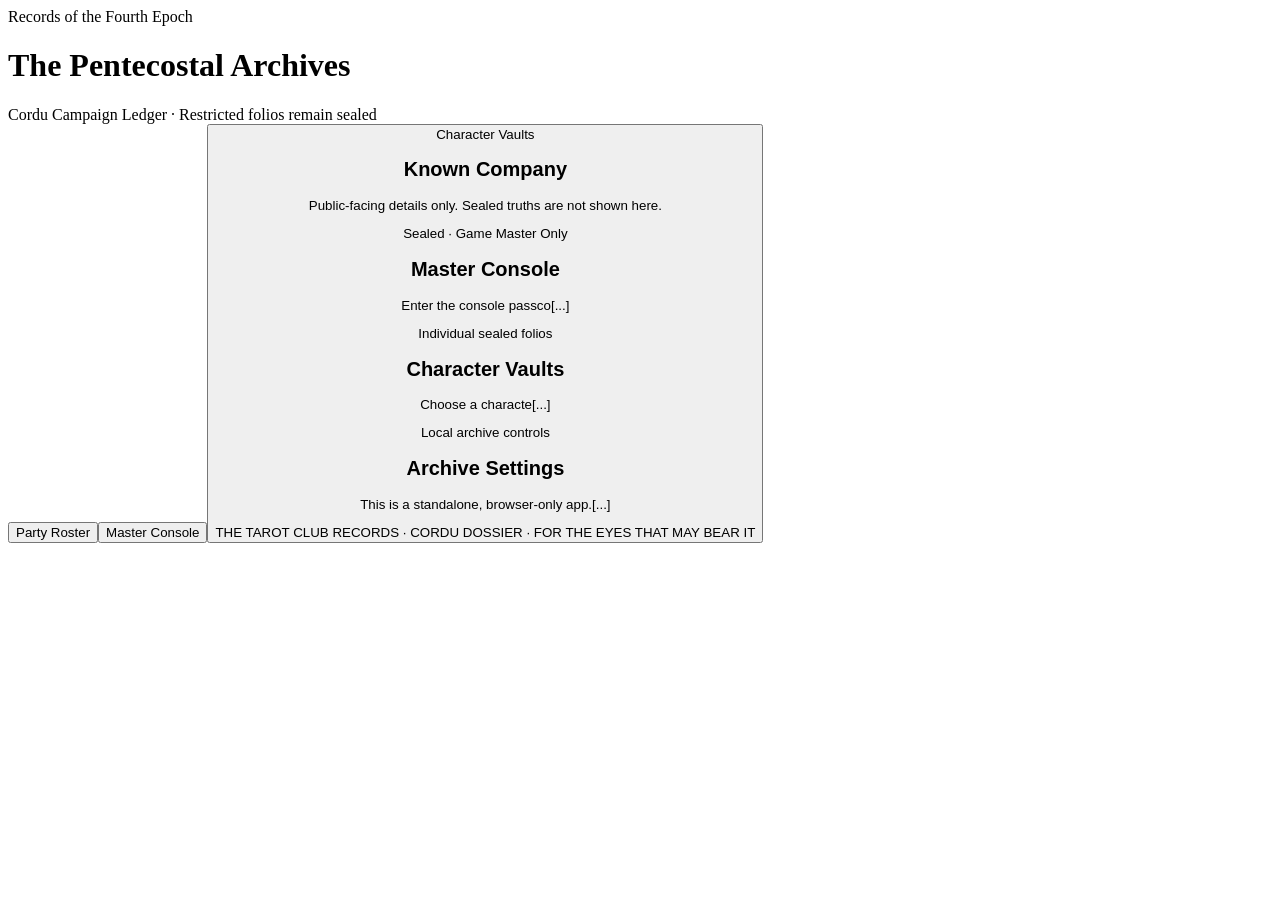
==== index.html @ aff827ed "Create HTML version of the archive page" ====
<!doctype html>
<html lang="en">
<head>
<meta charset="utf-8"><meta name="viewport" content="width=device-width,initial-scale=1">
<meta name="theme-color" content="#111512"><title>The Pentecostal Archives</title>
<style>
:root{--bg:#101411;--panel:#191f1a;--panel2:#202820;--line:#394239;--ink:#e8e6d8;--muted:#a5ac9e;--gold:#d5b76a;--red:#c87568;--green:#9cae85;--shadow:0 16px 44px #0005}*{box-sizing:border-box}body{ma[...]
</style>
</head>
<body><main class="wrap">
<header class="mast"><div><div class="eyebrow">Records of the Fourth Epoch</div><h1>The Pentecostal Archives</h1><div class="subtle">Cordu Campaign Ledger · Restricted folios remain sealed</div></div[...]
<nav class="tabs" aria-label="Archive sections"><button class="active" data-tab="roster">Party Roster</button><button data-tab="dm">Master Console</button><button data-tab="vaults">Character Vaults</b[...]
<section id="roster" class="tab section"><div class="topline"><div><h2>Known Company</h2><p class="subtle">Public-facing details only. Sealed truths are not shown here.</p></div></div><div id="rosterG[...]
<section id="dm" class="tab section hidden"><div id="dmLock" class="panel locked"><div class="eyebrow">Sealed · Game Master Only</div><h2>Master Console</h2><p class="subtle">Enter the console passco[...]
<section id="vaults" class="tab section hidden"><div id="vaultLock" class="panel locked"><div class="eyebrow">Individual sealed folios</div><h2>Character Vaults</h2><p class="subtle">Choose a characte[...]
<section id="settings" class="tab section hidden"><div class="panel"><div class="eyebrow">Local archive controls</div><h2>Archive Settings</h2><p class="notice">This is a standalone, browser-only app.[...]
<footer>THE TAROT CLUB RECORDS · CORDU DOSSIER · FOR THE EYES THAT MAY BEAR IT</footer></main><div id="toast" class="toast hidden"></div>
<script>
(()=>{'use strict';
const seed={dmPin:'pentecost',players:[
{id:'lumian',name:'Lumian Lee',pathway:'Hunter',apparent:'Sequence 8 · Provoker',condition:'Unconscious',hp:0,maxHp:10,vaultPin:'1904',truth:'True sequence: Sequence 8, Provoker. Keep his stated stat[...]
{id:'aurore',name:'Aurore',pathway:'Unknown',apparent:'Unconfirmed',condition:'Status unknown',hp:null,maxHp:null,vaultPin:'0813',truth:'Aurore’s status remains uncertain. Keep this uncertainty out [...]
{id:'companion',name:'Companion',pathway:'Unrecorded',apparent:'Unconfirmed',condition:'Stable',hp:8,maxHp:10,vaultPin:'7724',truth:'Unrecorded true sequence. Update identity and facts when establishe[...]
],dm:{countdown:'13 days remain until D-Day. Update this countdown as the campaign advances.',loop:'Cordu’s time loop and resets are the concealed truth. Preserve continuity of what characters remem[...]
const clone=x=>JSON.parse(JSON.stringify(x));let data;try{data=JSON.parse(localStorage.getItem('pentecostalArchive')||'null')}catch{}if(!data||!Array.isArray(data.players)||!data.dm)data=clone(seed);
const persist=()=>localStorage.setItem('pentecostalArchive',JSON.stringify(data));const esc=s=>String(s??'').replace(/[&<>"']/g,c=>({'&':'&amp;','<':'&lt;','>':'&gt;','"':'&quot;',"'":'&#39;'}[c]));co[...]
function toast(s){$('toast').textContent=s;$('toast').classList.remove('hidden');clearTimeout(toastTimer);toastTimer=setTimeout(()=>$('toast').classList.add('hidden'),2300)}
function renderRoster(){$('rosterGrid').innerHTML=data.players.map(p=>{let hp=Number.isFinite(p.hp)&&Number.isFinite(p.maxHp)&&p.maxHp>0,percent=hp?Math.max(0,Math.min(100,p.hp/p.maxHp*100)):0;return [...]
function area(key,label,value){return `<div class="field"><label>${label}</label><textarea data-key="${key}">${esc(value)}</textarea></div>`}
function renderDm(){let d=data.dm;$('dmContent').innerHTML=`<div class="panel"><div class="eyebrow">Sealed · GM folio</div><div class="topline"><h2>Cordu Master Console</h2><button id="lockDm">Relock[...]
function renderVault(p){$('vaultContent').innerHTML=`<div class="panel secret"><div class="eyebrow">Private folio · ${esc(p.name)}</div><div class="topline"><h2>${esc(p.name)}</h2><button id="lockVau[...]
document.querySelectorAll('.tabs button').forEach(b=>b.onclick=()=>{document.querySelectorAll('.tabs button').forEach(x=>x.classList.toggle('active',x===b));document.querySelectorAll('.tab').forEach(x[...]
$('dmForm').onsubmit=e=>{e.preventDefault();if($('dmPin').value!==data.dmPin){toast('Passcode not recognized');return}$('dmPin').value='';$('dmLock').classList.add('hidden');$('dmContent').classList.r[...]
$('vaultForm').onsubmit=e=>{e.preventDefault();let p=data.players.find(x=>x.id===$('characterSelect').value);if(!p||$('vaultPin').value!==p.vaultPin){toast('PIN not recognized');return}$('vaultLock').[...]
$('saveDmPin').onclick=()=>{let a=$('newDmPin').value,b=$('newDmPin2').value;if(!a||a!==b){toast('Enter matching non-empty passcodes');return}data.dmPin=a;persist();$('newDmPin').value=$('newDmPin2').[...]
$('exportBtn').onclick=()=>{let blob=new Blob([JSON.stringify(data,null,2)],{type:'application/json'}),a=document.createElement('a');a.href=URL.createObjectURL(blob);a.download='pentecostal-archives-b[...]
$('importBtn').onclick=()=>$('importFile').click();$('importFile').onchange=async e=>{try{let x=JSON.parse(await e.target.files[0].text());if(!Array.isArray(x.players)||!x.dm||!x.dmPin)throw Error();d[...]
$('resetBtn').onclick=()=>{if(confirm('Restore original seeded campaign data? This overwrites all local changes.')){data=clone(seed);persist();renderRoster();toast('Original campaign restored')}};rend[...]
})();
</script></body></html>
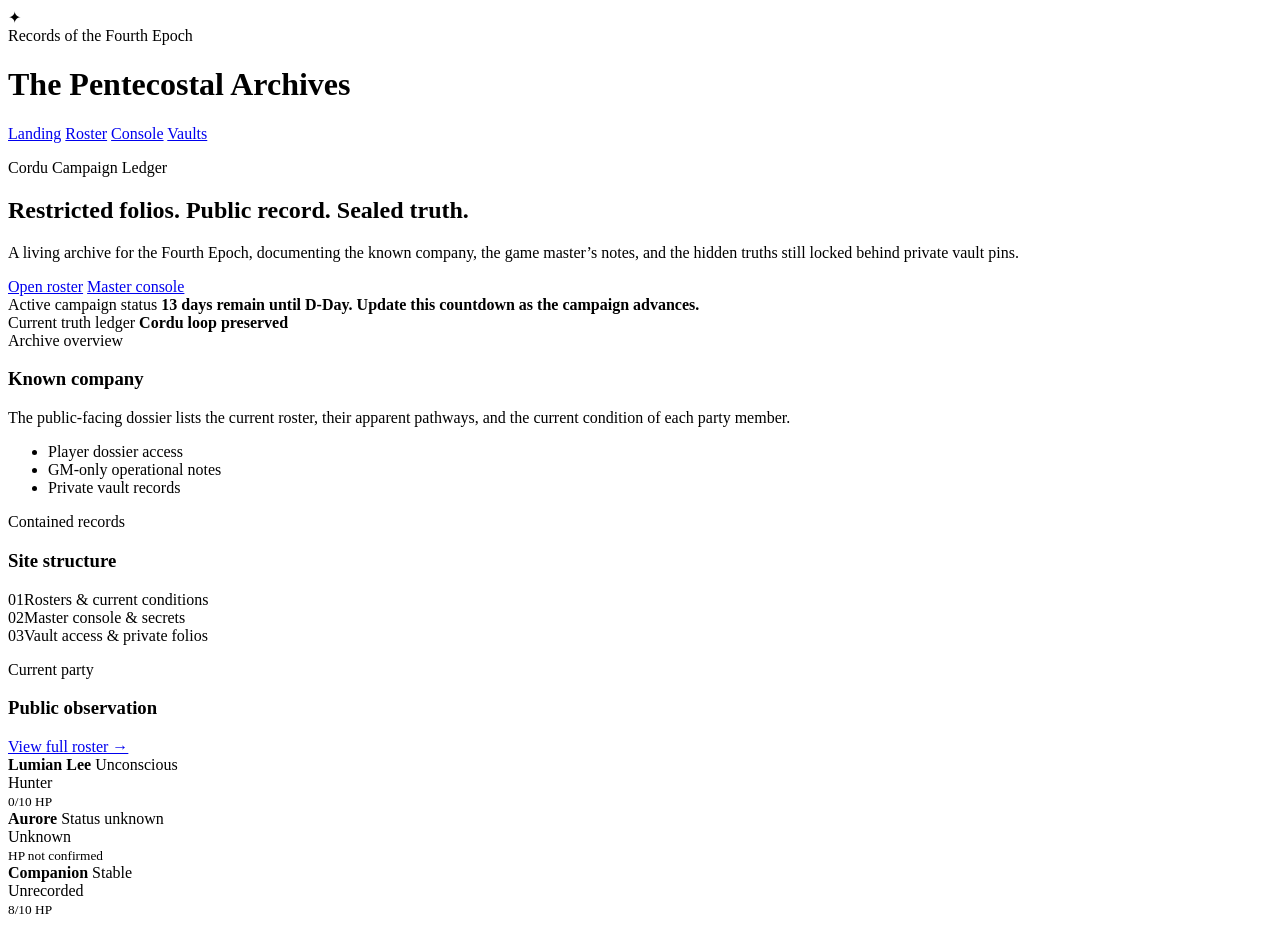
==== commit 83846e0a: "Build a multi-page archive website with a landing page, roster, console, and vault sections." ====
--- a/index.html
+++ b/index.html
@@ -1,40 +1,95 @@
 <!doctype html>
 <html lang="en">
-<head>
-<meta charset="utf-8"><meta name="viewport" content="width=device-width,initial-scale=1">
-<meta name="theme-color" content="#111512"><title>The Pentecostal Archives</title>
-<style>
-:root{--bg:#101411;--panel:#191f1a;--panel2:#202820;--line:#394239;--ink:#e8e6d8;--muted:#a5ac9e;--gold:#d5b76a;--red:#c87568;--green:#9cae85;--shadow:0 16px 44px #0005}*{box-sizing:border-box}body{ma[...]
-</style>
-</head>
-<body><main class="wrap">
-<header class="mast"><div><div class="eyebrow">Records of the Fourth Epoch</div><h1>The Pentecostal Archives</h1><div class="subtle">Cordu Campaign Ledger · Restricted folios remain sealed</div></div[...]
-<nav class="tabs" aria-label="Archive sections"><button class="active" data-tab="roster">Party Roster</button><button data-tab="dm">Master Console</button><button data-tab="vaults">Character Vaults</b[...]
-<section id="roster" class="tab section"><div class="topline"><div><h2>Known Company</h2><p class="subtle">Public-facing details only. Sealed truths are not shown here.</p></div></div><div id="rosterG[...]
-<section id="dm" class="tab section hidden"><div id="dmLock" class="panel locked"><div class="eyebrow">Sealed · Game Master Only</div><h2>Master Console</h2><p class="subtle">Enter the console passco[...]
-<section id="vaults" class="tab section hidden"><div id="vaultLock" class="panel locked"><div class="eyebrow">Individual sealed folios</div><h2>Character Vaults</h2><p class="subtle">Choose a characte[...]
-<section id="settings" class="tab section hidden"><div class="panel"><div class="eyebrow">Local archive controls</div><h2>Archive Settings</h2><p class="notice">This is a standalone, browser-only app.[...]
-<footer>THE TAROT CLUB RECORDS · CORDU DOSSIER · FOR THE EYES THAT MAY BEAR IT</footer></main><div id="toast" class="toast hidden"></div>
-<script>
-(()=>{'use strict';
-const seed={dmPin:'pentecost',players:[
-{id:'lumian',name:'Lumian Lee',pathway:'Hunter',apparent:'Sequence 8 · Provoker',condition:'Unconscious',hp:0,maxHp:10,vaultPin:'1904',truth:'True sequence: Sequence 8, Provoker. Keep his stated stat[...]
-{id:'aurore',name:'Aurore',pathway:'Unknown',apparent:'Unconfirmed',condition:'Status unknown',hp:null,maxHp:null,vaultPin:'0813',truth:'Aurore’s status remains uncertain. Keep this uncertainty out [...]
-{id:'companion',name:'Companion',pathway:'Unrecorded',apparent:'Unconfirmed',condition:'Stable',hp:8,maxHp:10,vaultPin:'7724',truth:'Unrecorded true sequence. Update identity and facts when establishe[...]
-],dm:{countdown:'13 days remain until D-Day. Update this countdown as the campaign advances.',loop:'Cordu’s time loop and resets are the concealed truth. Preserve continuity of what characters remem[...]
-const clone=x=>JSON.parse(JSON.stringify(x));let data;try{data=JSON.parse(localStorage.getItem('pentecostalArchive')||'null')}catch{}if(!data||!Array.isArray(data.players)||!data.dm)data=clone(seed);
-const persist=()=>localStorage.setItem('pentecostalArchive',JSON.stringify(data));const esc=s=>String(s??'').replace(/[&<>"']/g,c=>({'&':'&amp;','<':'&lt;','>':'&gt;','"':'&quot;',"'":'&#39;'}[c]));co[...]
-function toast(s){$('toast').textContent=s;$('toast').classList.remove('hidden');clearTimeout(toastTimer);toastTimer=setTimeout(()=>$('toast').classList.add('hidden'),2300)}
-function renderRoster(){$('rosterGrid').innerHTML=data.players.map(p=>{let hp=Number.isFinite(p.hp)&&Number.isFinite(p.maxHp)&&p.maxHp>0,percent=hp?Math.max(0,Math.min(100,p.hp/p.maxHp*100)):0;return [...]
-function area(key,label,value){return `<div class="field"><label>${label}</label><textarea data-key="${key}">${esc(value)}</textarea></div>`}
-function renderDm(){let d=data.dm;$('dmContent').innerHTML=`<div class="panel"><div class="eyebrow">Sealed · GM folio</div><div class="topline"><h2>Cordu Master Console</h2><button id="lockDm">Relock[...]
-function renderVault(p){$('vaultContent').innerHTML=`<div class="panel secret"><div class="eyebrow">Private folio · ${esc(p.name)}</div><div class="topline"><h2>${esc(p.name)}</h2><button id="lockVau[...]
-document.querySelectorAll('.tabs button').forEach(b=>b.onclick=()=>{document.querySelectorAll('.tabs button').forEach(x=>x.classList.toggle('active',x===b));document.querySelectorAll('.tab').forEach(x[...]
-$('dmForm').onsubmit=e=>{e.preventDefault();if($('dmPin').value!==data.dmPin){toast('Passcode not recognized');return}$('dmPin').value='';$('dmLock').classList.add('hidden');$('dmContent').classList.r[...]
-$('vaultForm').onsubmit=e=>{e.preventDefault();let p=data.players.find(x=>x.id===$('characterSelect').value);if(!p||$('vaultPin').value!==p.vaultPin){toast('PIN not recognized');return}$('vaultLock').[...]
-$('saveDmPin').onclick=()=>{let a=$('newDmPin').value,b=$('newDmPin2').value;if(!a||a!==b){toast('Enter matching non-empty passcodes');return}data.dmPin=a;persist();$('newDmPin').value=$('newDmPin2').[...]
-$('exportBtn').onclick=()=>{let blob=new Blob([JSON.stringify(data,null,2)],{type:'application/json'}),a=document.createElement('a');a.href=URL.createObjectURL(blob);a.download='pentecostal-archives-b[...]
-$('importBtn').onclick=()=>$('importFile').click();$('importFile').onchange=async e=>{try{let x=JSON.parse(await e.target.files[0].text());if(!Array.isArray(x.players)||!x.dm||!x.dmPin)throw Error();d[...]
-$('resetBtn').onclick=()=>{if(confirm('Restore original seeded campaign data? This overwrites all local changes.')){data=clone(seed);persist();renderRoster();toast('Original campaign restored')}};rend[...]
-})();
-</script></body></html>
+  <head>
+    <meta charset="utf-8" />
+    <meta name="viewport" content="width=device-width,initial-scale=1" />
+    <meta name="theme-color" content="#111512" />
+    <title>The Pentecostal Archives | Landing</title>
+    <link rel="stylesheet" href="styles.css" />
+    <script defer src="app.js"></script>
+  </head>
+  <body data-page="home">
+    <div class="page-shell">
+      <header class="topbar">
+        <div class="brand-block">
+          <div class="brand-mark">✦</div>
+          <div>
+            <div class="eyebrow">Records of the Fourth Epoch</div>
+            <h1>The Pentecostal Archives</h1>
+          </div>
+        </div>
+        <nav class="main-nav" aria-label="Primary navigation">
+          <a class="active" href="index.html">Landing</a>
+          <a href="roster.html">Roster</a>
+          <a href="console.html">Console</a>
+          <a href="vaults.html">Vaults</a>
+        </nav>
+      </header>
+
+      <main class="page-content home-layout">
+        <section class="hero panel">
+          <div class="hero-copy">
+            <p class="eyebrow accent">Cordu Campaign Ledger</p>
+            <h2>Restricted folios. Public record. Sealed truth.</h2>
+            <p>
+              A living archive for the Fourth Epoch, documenting the known company, the game master’s notes,
+              and the hidden truths still locked behind private vault pins.
+            </p>
+            <div class="hero-actions">
+              <a class="button primary" href="roster.html">Open roster</a>
+              <a class="button secondary" href="console.html">Master console</a>
+            </div>
+          </div>
+          <div class="hero-aside">
+            <div class="stat-card">
+              <span class="label">Active campaign status</span>
+              <strong id="countdownDisplay">--</strong>
+            </div>
+            <div class="stat-card muted">
+              <span class="label">Current truth ledger</span>
+              <strong>Cordu loop preserved</strong>
+            </div>
+          </div>
+        </section>
+
+        <section class="overview-grid">
+          <article class="panel summary-panel">
+            <div class="eyebrow">Archive overview</div>
+            <h3>Known company</h3>
+            <p>
+              The public-facing dossier lists the current roster, their apparent pathways, and the current condition of each party member.
+            </p>
+            <ul class="feature-list">
+              <li>Player dossier access</li>
+              <li>GM-only operational notes</li>
+              <li>Private vault records</li>
+            </ul>
+          </article>
+
+          <article class="panel summary-panel">
+            <div class="eyebrow">Contained records</div>
+            <h3>Site structure</h3>
+            <div class="record-stack">
+              <div><span>01</span>Rosters & current conditions</div>
+              <div><span>02</span>Master console & secrets</div>
+              <div><span>03</span>Vault access & private folios</div>
+            </div>
+          </article>
+        </section>
+
+        <section class="panel dossier-panel">
+          <div class="section-heading">
+            <div>
+              <p class="eyebrow">Current party</p>
+              <h3>Public observation</h3>
+            </div>
+            <a href="roster.html" class="text-link">View full roster →</a>
+          </div>
+          <div id="homeRoster" class="mini-roster" aria-live="polite"></div>
+        </section>
+      </main>
+    </div>
+
+    <div id="toast" class="toast hidden" aria-live="polite"></div>
+  </body>
+</html>
--- a/styles.css
+++ b/styles.css
@@ -0,0 +1,50 @@
+<!doctype html>
+<html lang="en">
+  <head>
+    <meta charset="utf-8" />
+    <meta name="viewport" content="width=device-width,initial-scale=1" />
+    <meta name="theme-color" content="#111512" />
+    <title>The Pentecostal Archives | Vaults</title>
+    <link rel="stylesheet" href="styles.css" />
+    <script defer src="app.js"></script>
+  </head>
+  <body data-page="vaults">
+    <div class="page-shell">
+      <header class="topbar">
+        <div class="brand-block">
+          <div class="brand-mark">✦</div>
+          <div>
+            <div class="eyebrow">Records of the Fourth Epoch</div>
+            <h1>The Pentecostal Archives</h1>
+          </div>
+        </div>
+        <nav class="main-nav" aria-label="Primary navigation">
+          <a href="index.html">Landing</a>
+          <a href="roster.html">Roster</a>
+          <a href="console.html">Console</a>
+          <a class="active" href="vaults.html">Vaults</a>
+        </nav>
+      </header>
+
+      <main class="page-content narrow-content">
+        <section class="panel locked-panel" id="vaultLock">
+          <p class="eyebrow accent">Individual sealed folios</p>
+          <h2>Character Vaults</h2>
+          <p class="muted-text">Select a character and enter their private PIN to open the sealed folio.</p>
+
+          <form id="vaultForm" class="archive-form">
+            <label for="characterSelect">Select character</label>
+            <select id="characterSelect"></select>
+            <label for="vaultPin">Private PIN</label>
+            <input id="vaultPin" type="password" placeholder="Enter vault PIN" autocomplete="off" />
+            <button type="submit" class="button primary">Open folio</button>
+          </form>
+        </section>
+
+        <section class="panel hidden" id="vaultContent"></section>
+      </main>
+    </div>
+
+    <div id="toast" class="toast hidden" aria-live="polite"></div>
+  </body>
+</html>
